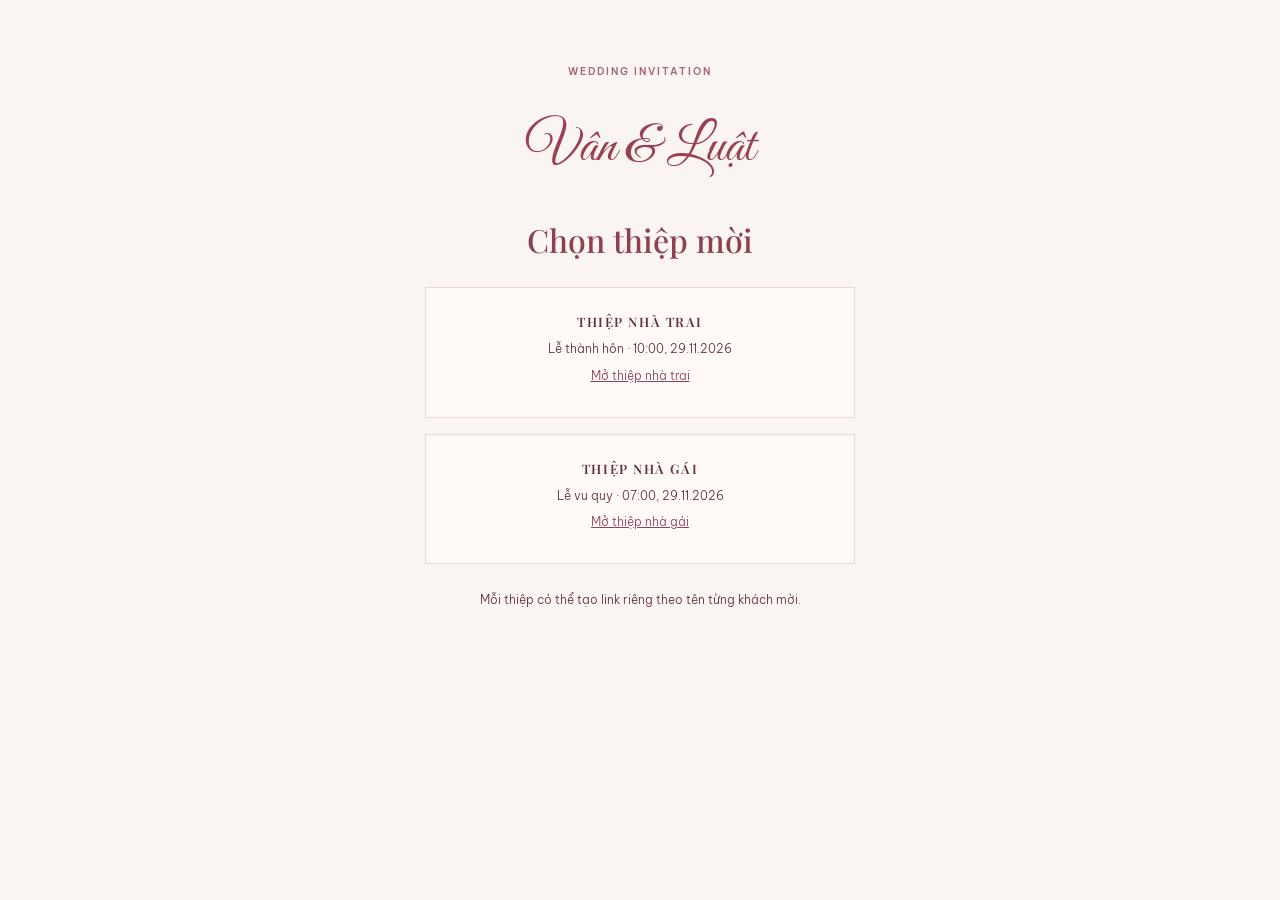
==== index.html @ d8891d08 "Add files via upload" ====
<!doctype html><html lang="vi"><head><meta charset="utf-8"><meta name="viewport" content="width=device-width,initial-scale=1"><title>Thiệp cưới Luật & Vân</title><link rel="stylesheet" href="style.css"><link href="https://fonts.googleapis.com/css2?family=Great+Vibes&family=Playfair+Display:wght@400;500;600&family=Be+Vietnam+Pro:wght@300;400&display=swap" rel="stylesheet"></head><body><main class="section"><p class="eyebrow">WEDDING INVITATION</p><h1 style="font:54px 'Great Vibes';color:#9b4051">Vân & Luật</h1><h2>Chọn thiệp mời</h2><div class="location-card"><h3>THIỆP NHÀ TRAI</h3><p>Lễ thành hôn · 10:00, 29.11.2026</p><p><a href="nha-trai.html">Mở thiệp nhà trai</a></p></div><div class="location-card"><h3>THIỆP NHÀ GÁI</h3><p>Lễ vu quy · 07:00, 29.11.2026</p><p><a href="nha-gai.html">Mở thiệp nhà gái</a></p></div><p class="note">Mỗi thiệp có thể tạo link riêng theo tên từng khách mời.</p></main></body></html>
---- style.css ----
*{box-sizing:border-box}html{scroll-behavior:smooth}body{margin:0;background:#fbf5f2;color:#60343b;font-family:"Be Vietnam Pro",sans-serif;font-weight:300}.eyebrow{letter-spacing:.2em;font-size:10px;font-weight:600;color:#a36b70}.cover{min-height:100svh;display:grid;place-items:center;padding:24px;background:radial-gradient(circle at 50% 30%,#fff8f7,#f2d9d8 72%)}.envelope{position:relative;width:min(92vw,440px);min-height:570px;padding:70px 28px 45px;text-align:center;background:linear-gradient(145deg,#fffafa,#f7e3e2);border:1px solid #e7c2c1;box-shadow:0 18px 60px #7b45451c;display:flex;flex-direction:column;align-items:center;justify-content:center}.envelope:before{content:"";position:absolute;inset:16px;border:1px solid #e8c9c7;pointer-events:none}.seal{font-size:48px;color:#a33f50;margin-bottom:24px}.envelope h1,.hero h1,.signature{font-family:"Great Vibes",cursive;font-weight:400;color:#9b4051}.envelope h1{font-size:62px;margin:12px 0}.envelope h1 span,.signature span{font-family:"Playfair Display",serif;font-size:.45em}.cover-date,.date{font-family:"Playfair Display",serif;letter-spacing:.15em}.open-btn,.copy-btn{margin-top:25px;border:1px solid #b87980;background:transparent;color:#87404c;padding:12px 22px;border-radius:30px;font:inherit;cursor:pointer}.hero{text-align:center;padding:72px 22px 55px;background:linear-gradient(#f5e3e2,#fbf5f2)}.hero h1{font-size:clamp(42px,9vw,65px);line-height:1.12;margin:15px auto;max-width:700px}.hero h1 small{font:400 20px "Playfair Display";display:block;margin:8px}.date{font-size:22px;color:#a33f50;margin:22px 0 8px}.lunar,.intro{font-size:12px;line-height:2}.intro{margin-top:25px}.section{max-width:720px;margin:0 auto;padding:55px 22px;text-align:center}.section h2{font:500 32px "Playfair Display",serif;color:#8c414d;margin:10px 0 26px}.calendar h3{font:500 13px "Playfair Display";letter-spacing:.15em;margin:25px}.days{display:grid;grid-template-columns:repeat(7,1fr);gap:8px;max-width:440px;margin:0 auto}.days>*{min-height:36px;display:grid;place-content:center;font-style:normal;font-size:12px}.days>span:nth-child(-n+7){font-weight:600;color:#a36b70}.days b,.days strong{background:#f1d8d8;border-radius:50%;color:#8c414d;min-height:42px}.days strong{background:#a64b5b;color:white}.days small{font-size:7px;font-weight:400}.note{font-size:12px;line-height:2;margin-top:24px}.event{display:flex;text-align:left;gap:16px;align-items:flex-start;padding:20px 12px;border-top:1px solid #ead7d3}.event-icon{font-size:25px;color:#b06b76}.event h3,.location-card h3,.family-grid h3{font:600 13px "Playfair Display";letter-spacing:.12em;margin:0 0 8px}.event p,.location-card p{font-size:12px;line-height:1.8;margin:5px 0}.event-time{color:#a34858;font-weight:600}.location-card{background:#fffaf8;border:1px solid #ecd8d5;padding:25px 15px;margin:16px auto;max-width:430px}.location-card img{width:190px;height:190px;object-fit:contain;margin-top:15px;border:7px solid white}.scan{color:#a36b70}.location-card a{color:#934454;font-size:12px}.family-grid{display:grid;grid-template-columns:1fr 1fr;gap:14px}.family-grid>div{padding:18px 8px;background:#fffaf8;border:1px solid #ecd8d5}.family-grid p{font-size:11px;line-height:1.8}.signature{font-size:56px;margin:30px 0 5px}.thanks{font-size:10px;letter-spacing:.16em}.personalize{background:#fffaf8;border:1px solid #ecd8d5;padding:20px;margin:24px auto;max-width:480px;text-align:left}.personalize label{display:block;font-size:12px;margin-bottom:8px}.personalize input{width:100%;padding:12px;border:1px solid #dfc4c2;border-radius:8px;font:inherit;background:white;color:#60343b}.personalize button{margin-top:12px}.personalize .hint{font-size:10px;line-height:1.7;color:#99777a}footer{text-align:center;padding:24px;font-size:9px;letter-spacing:.14em;color:#a36b70;border-top:1px solid #ead7d3}.hidden{display:none}@media(max-width:430px){.envelope{min-height:520px}.family-grid{grid-template-columns:1fr}.section{padding:45px 17px}.days{gap:4px}}
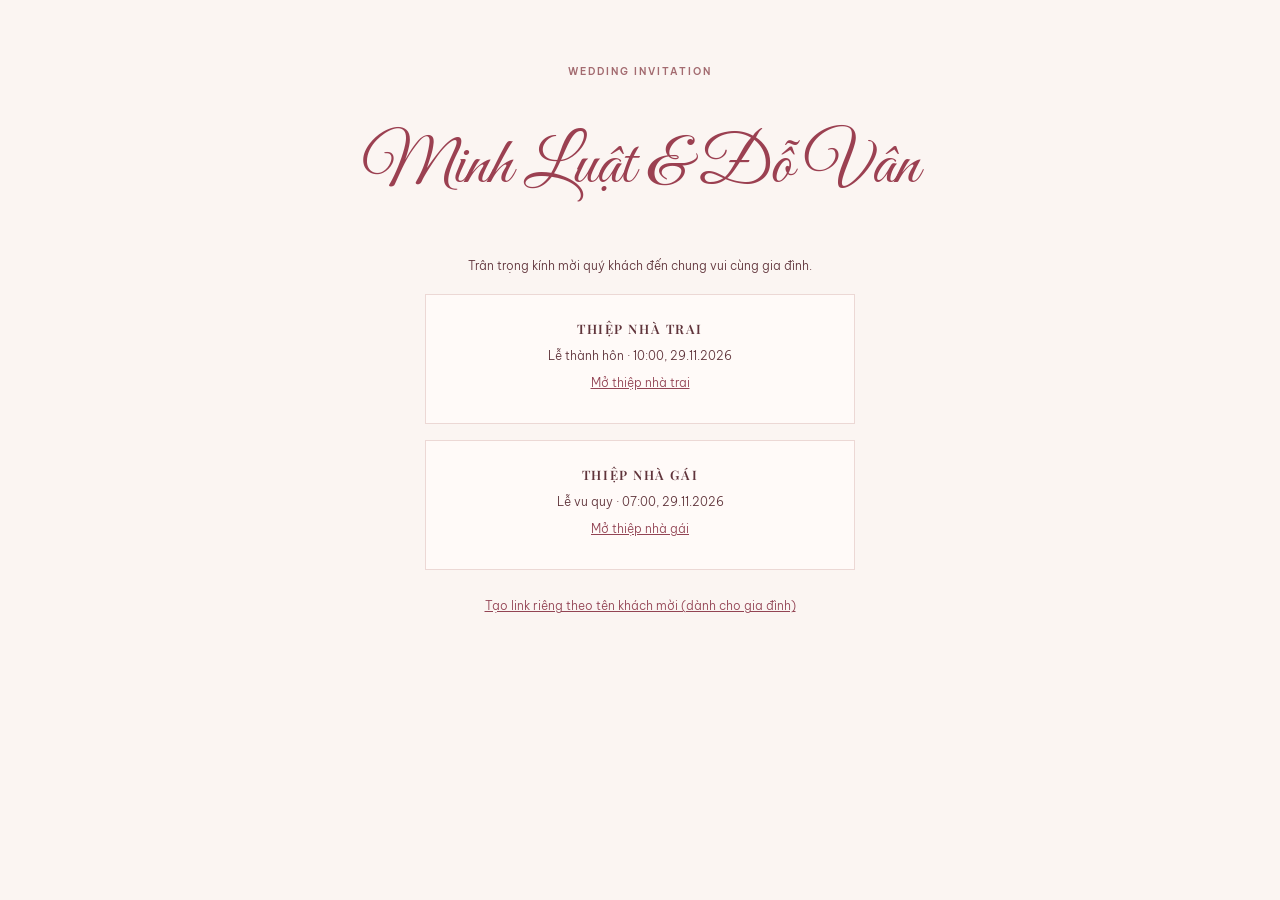
==== commit 5fd754eb: "Add files via upload" ====
--- a/index.html
+++ b/index.html
@@ -1 +1 @@
-<!doctype html><html lang="vi"><head><meta charset="utf-8"><meta name="viewport" content="width=device-width,initial-scale=1"><title>Thiệp cưới Luật & Vân</title><link rel="stylesheet" href="style.css"><link href="https://fonts.googleapis.com/css2?family=Great+Vibes&family=Playfair+Display:wght@400;500;600&family=Be+Vietnam+Pro:wght@300;400&display=swap" rel="stylesheet"></head><body><main class="section"><p class="eyebrow">WEDDING INVITATION</p><h1 style="font:54px 'Great Vibes';color:#9b4051">Vân & Luật</h1><h2>Chọn thiệp mời</h2><div class="location-card"><h3>THIỆP NHÀ TRAI</h3><p>Lễ thành hôn · 10:00, 29.11.2026</p><p><a href="nha-trai.html">Mở thiệp nhà trai</a></p></div><div class="location-card"><h3>THIỆP NHÀ GÁI</h3><p>Lễ vu quy · 07:00, 29.11.2026</p><p><a href="nha-gai.html">Mở thiệp nhà gái</a></p></div><p class="note">Mỗi thiệp có thể tạo link riêng theo tên từng khách mời.</p></main></body></html>+<!doctype html><html lang="vi"><head><meta charset="utf-8"><meta name="viewport" content="width=device-width,initial-scale=1"><title>Thiệp cưới Minh Luật & Đỗ Vân</title><link rel="stylesheet" href="style.css"><link href="https://fonts.googleapis.com/css2?family=Great+Vibes&family=Playfair+Display:wght@400;500;600&family=Be+Vietnam+Pro:wght@300;400&display=swap" rel="stylesheet"></head><body><main class="section"><p class="eyebrow">WEDDING INVITATION</p><h1 style="font:clamp(48px,10vw,68px) 'Great Vibes';color:#9b4051">Minh Luật & Đỗ Vân</h1><p class="intro">Trân trọng kính mời quý khách đến chung vui cùng gia đình.</p><div class="location-card"><h3>THIỆP NHÀ TRAI</h3><p>Lễ thành hôn · 10:00, 29.11.2026</p><p><a href="nha-trai.html">Mở thiệp nhà trai</a></p></div><div class="location-card"><h3>THIỆP NHÀ GÁI</h3><p>Lễ vu quy · 07:00, 29.11.2026</p><p><a href="nha-gai.html">Mở thiệp nhà gái</a></p></div><p class="note"><a href="tao-link.html">Tạo link riêng theo tên khách mời (dành cho gia đình)</a></p></main></body></html>
--- a/style.css
+++ b/style.css
@@ -1 +1,10 @@
-*{box-sizing:border-box}html{scroll-behavior:smooth}body{margin:0;background:#fbf5f2;color:#60343b;font-family:"Be Vietnam Pro",sans-serif;font-weight:300}.eyebrow{letter-spacing:.2em;font-size:10px;font-weight:600;color:#a36b70}.cover{min-height:100svh;display:grid;place-items:center;padding:24px;background:radial-gradient(circle at 50% 30%,#fff8f7,#f2d9d8 72%)}.envelope{position:relative;width:min(92vw,440px);min-height:570px;padding:70px 28px 45px;text-align:center;background:linear-gradient(145deg,#fffafa,#f7e3e2);border:1px solid #e7c2c1;box-shadow:0 18px 60px #7b45451c;display:flex;flex-direction:column;align-items:center;justify-content:center}.envelope:before{content:"";position:absolute;inset:16px;border:1px solid #e8c9c7;pointer-events:none}.seal{font-size:48px;color:#a33f50;margin-bottom:24px}.envelope h1,.hero h1,.signature{font-family:"Great Vibes",cursive;font-weight:400;color:#9b4051}.envelope h1{font-size:62px;margin:12px 0}.envelope h1 span,.signature span{font-family:"Playfair Display",serif;font-size:.45em}.cover-date,.date{font-family:"Playfair Display",serif;letter-spacing:.15em}.open-btn,.copy-btn{margin-top:25px;border:1px solid #b87980;background:transparent;color:#87404c;padding:12px 22px;border-radius:30px;font:inherit;cursor:pointer}.hero{text-align:center;padding:72px 22px 55px;background:linear-gradient(#f5e3e2,#fbf5f2)}.hero h1{font-size:clamp(42px,9vw,65px);line-height:1.12;margin:15px auto;max-width:700px}.hero h1 small{font:400 20px "Playfair Display";display:block;margin:8px}.date{font-size:22px;color:#a33f50;margin:22px 0 8px}.lunar,.intro{font-size:12px;line-height:2}.intro{margin-top:25px}.section{max-width:720px;margin:0 auto;padding:55px 22px;text-align:center}.section h2{font:500 32px "Playfair Display",serif;color:#8c414d;margin:10px 0 26px}.calendar h3{font:500 13px "Playfair Display";letter-spacing:.15em;margin:25px}.days{display:grid;grid-template-columns:repeat(7,1fr);gap:8px;max-width:440px;margin:0 auto}.days>*{min-height:36px;display:grid;place-content:center;font-style:normal;font-size:12px}.days>span:nth-child(-n+7){font-weight:600;color:#a36b70}.days b,.days strong{background:#f1d8d8;border-radius:50%;color:#8c414d;min-height:42px}.days strong{background:#a64b5b;color:white}.days small{font-size:7px;font-weight:400}.note{font-size:12px;line-height:2;margin-top:24px}.event{display:flex;text-align:left;gap:16px;align-items:flex-start;padding:20px 12px;border-top:1px solid #ead7d3}.event-icon{font-size:25px;color:#b06b76}.event h3,.location-card h3,.family-grid h3{font:600 13px "Playfair Display";letter-spacing:.12em;margin:0 0 8px}.event p,.location-card p{font-size:12px;line-height:1.8;margin:5px 0}.event-time{color:#a34858;font-weight:600}.location-card{background:#fffaf8;border:1px solid #ecd8d5;padding:25px 15px;margin:16px auto;max-width:430px}.location-card img{width:190px;height:190px;object-fit:contain;margin-top:15px;border:7px solid white}.scan{color:#a36b70}.location-card a{color:#934454;font-size:12px}.family-grid{display:grid;grid-template-columns:1fr 1fr;gap:14px}.family-grid>div{padding:18px 8px;background:#fffaf8;border:1px solid #ecd8d5}.family-grid p{font-size:11px;line-height:1.8}.signature{font-size:56px;margin:30px 0 5px}.thanks{font-size:10px;letter-spacing:.16em}.personalize{background:#fffaf8;border:1px solid #ecd8d5;padding:20px;margin:24px auto;max-width:480px;text-align:left}.personalize label{display:block;font-size:12px;margin-bottom:8px}.personalize input{width:100%;padding:12px;border:1px solid #dfc4c2;border-radius:8px;font:inherit;background:white;color:#60343b}.personalize button{margin-top:12px}.personalize .hint{font-size:10px;line-height:1.7;color:#99777a}footer{text-align:center;padding:24px;font-size:9px;letter-spacing:.14em;color:#a36b70;border-top:1px solid #ead7d3}.hidden{display:none}@media(max-width:430px){.envelope{min-height:520px}.family-grid{grid-template-columns:1fr}.section{padding:45px 17px}.days{gap:4px}}+*{box-sizing:border-box}html{scroll-behavior:smooth}body{margin:0;background:#fbf5f2;color:#60343b;font-family:"Be Vietnam Pro",sans-serif;font-weight:300}.eyebrow{letter-spacing:.2em;font-size:10px;font-weight:600;color:#a36b70}.cover{min-height:100svh;display:grid;place-items:center;padding:24px;background:radial-gradient(circle at 50% 30%,#fff8f7,#f2d9d8 72%)}.envelope{position:relative;width:min(92vw,440px);min-height:570px;padding:70px 28px 45px;text-align:center;background:linear-gradient(145deg,#fffafa,#f7e3e2);border:1px solid #e7c2c1;box-shadow:0 18px 60px #7b45451c;display:flex;flex-direction:column;align-items:center;justify-content:center}.envelope:before{content:"";position:absolute;inset:16px;border:1px solid #e8c9c7;pointer-events:none}.seal{font-size:48px;color:#a33f50;margin-bottom:24px}.envelope h1,.hero h1,.signature{font-family:"Great Vibes",cursive;font-weight:400;color:#9b4051}.envelope h1{font-size:62px;margin:12px 0}.envelope h1 span,.signature span{font-family:"Playfair Display",serif;font-size:.45em}.cover-date,.date{font-family:"Playfair Display",serif;letter-spacing:.15em}.open-btn,.copy-btn{margin-top:25px;border:1px solid #b87980;background:transparent;color:#87404c;padding:12px 22px;border-radius:30px;font:inherit;cursor:pointer}.hero{text-align:center;padding:72px 22px 55px;background:linear-gradient(#f5e3e2,#fbf5f2)}.hero h1{font-size:clamp(42px,9vw,65px);line-height:1.12;margin:15px auto;max-width:700px}.hero h1 small{font:400 20px "Playfair Display";display:block;margin:8px}.date{font-size:22px;color:#a33f50;margin:22px 0 8px}.lunar,.intro{font-size:12px;line-height:2}.intro{margin-top:25px}.section{max-width:720px;margin:0 auto;padding:55px 22px;text-align:center}.section h2{font:500 32px "Playfair Display",serif;color:#8c414d;margin:10px 0 26px}.calendar h3{font:500 13px "Playfair Display";letter-spacing:.15em;margin:25px}.days{display:grid;grid-template-columns:repeat(7,1fr);gap:8px;max-width:440px;margin:0 auto}.days>*{min-height:36px;display:grid;place-content:center;font-style:normal;font-size:12px}.days>span:nth-child(-n+7){font-weight:600;color:#a36b70}.days b,.days strong{background:#f1d8d8;border-radius:50%;color:#8c414d;min-height:42px}.days strong{background:#a64b5b;color:white}.days small{font-size:7px;font-weight:400}.note{font-size:12px;line-height:2;margin-top:24px}.event{display:flex;text-align:left;gap:16px;align-items:flex-start;padding:20px 12px;border-top:1px solid #ead7d3}.event-icon{font-size:25px;color:#b06b76}.event h3,.location-card h3,.family-grid h3{font:600 13px "Playfair Display";letter-spacing:.12em;margin:0 0 8px}.event p,.location-card p{font-size:12px;line-height:1.8;margin:5px 0}.event-time{color:#a34858;font-weight:600}.location-card{background:#fffaf8;border:1px solid #ecd8d5;padding:25px 15px;margin:16px auto;max-width:430px}.location-card img{width:190px;height:190px;object-fit:contain;margin-top:15px;border:7px solid white}.scan{color:#a36b70}.location-card a{color:#934454;font-size:12px}.family-grid{display:grid;grid-template-columns:1fr 1fr;gap:14px}.family-grid>div{padding:18px 8px;background:#fffaf8;border:1px solid #ecd8d5}.family-grid p{font-size:11px;line-height:1.8}.signature{font-size:56px;margin:30px 0 5px}.thanks{font-size:10px;letter-spacing:.16em}.personalize{background:#fffaf8;border:1px solid #ecd8d5;padding:20px;margin:24px auto;max-width:480px;text-align:left}.personalize label{display:block;font-size:12px;margin-bottom:8px}.personalize input{width:100%;padding:12px;border:1px solid #dfc4c2;border-radius:8px;font:inherit;background:white;color:#60343b}.personalize button{margin-top:12px}.personalize .hint{font-size:10px;line-height:1.7;color:#99777a}footer{text-align:center;padding:24px;font-size:9px;letter-spacing:.14em;color:#a36b70;border-top:1px solid #ead7d3}.hidden{display:none}@media(max-width:430px){.envelope{min-height:520px}.family-grid{grid-template-columns:1fr}.section{padding:45px 17px}.days{gap:4px}}
+/* Layout refinement */
+.hero{padding:78px 20px 62px}.hero .seal{margin:18px 0 8px}.hero h1{max-width:620px;font-size:clamp(48px,10vw,76px);margin:12px auto 20px}
+.invite-card{max-width:560px;background:#fffaf8;border:1px solid #ecd8d5;margin:18px auto 35px;padding:38px 24px}
+.invite-card h2{font-size:36px;margin:12px 0}
+.invite-card .event-time{font-size:15px;margin:12px 0}
+.locations .location-card{margin-top:20px}.location-card .parents{margin-top:14px;color:#87565d}
+.families{padding-top:48px}.family-grid{max-width:560px;margin:0 auto}
+.personalize{display:grid;gap:10px}.personalize select{width:100%;padding:12px;border:1px solid #dfc4c2;border-radius:8px;background:#fff;font:inherit;color:#60343b}
+a{color:#934454}
